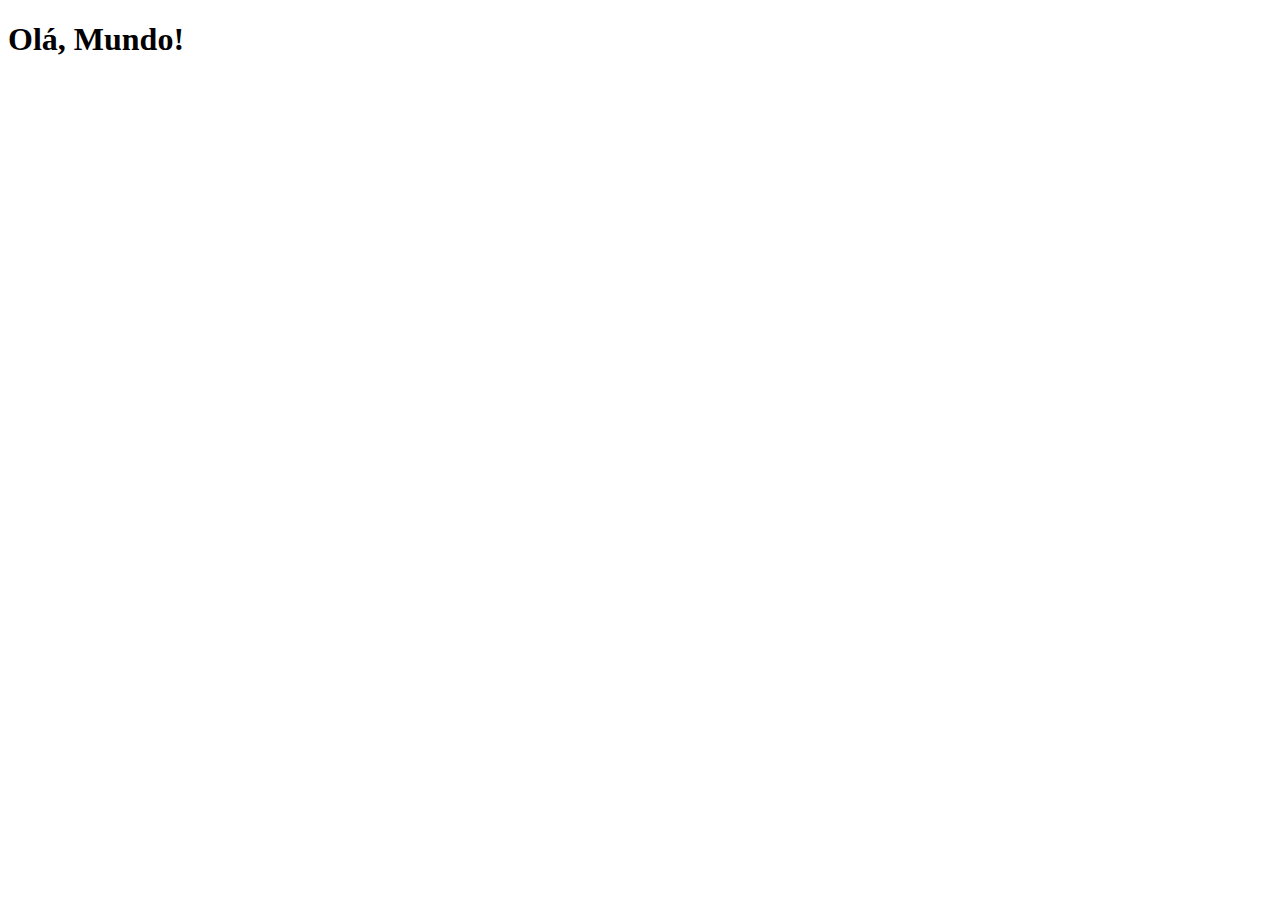
==== index.html @ 4e9cce71 "Criei a página principal" ====
<!DOCTYPE html>
<html lang="pt-br">
<head>
    <meta charset="UTF-8">
    <meta http-equiv="X-UA-Compatible" content="IE=edge">
    <meta name="viewport" content="width=device-width, initial-scale=1.0">
    <title>Projeto Redes Sociais</title>
    <link rel="shortcut icon" href="favicon.ico" type="image/x-icon">
    <link rel="stylesheet" href="estilo/style.css">
</head>
<body>
    <h1>Olá, Mundo!</h1>
</body>
</html>
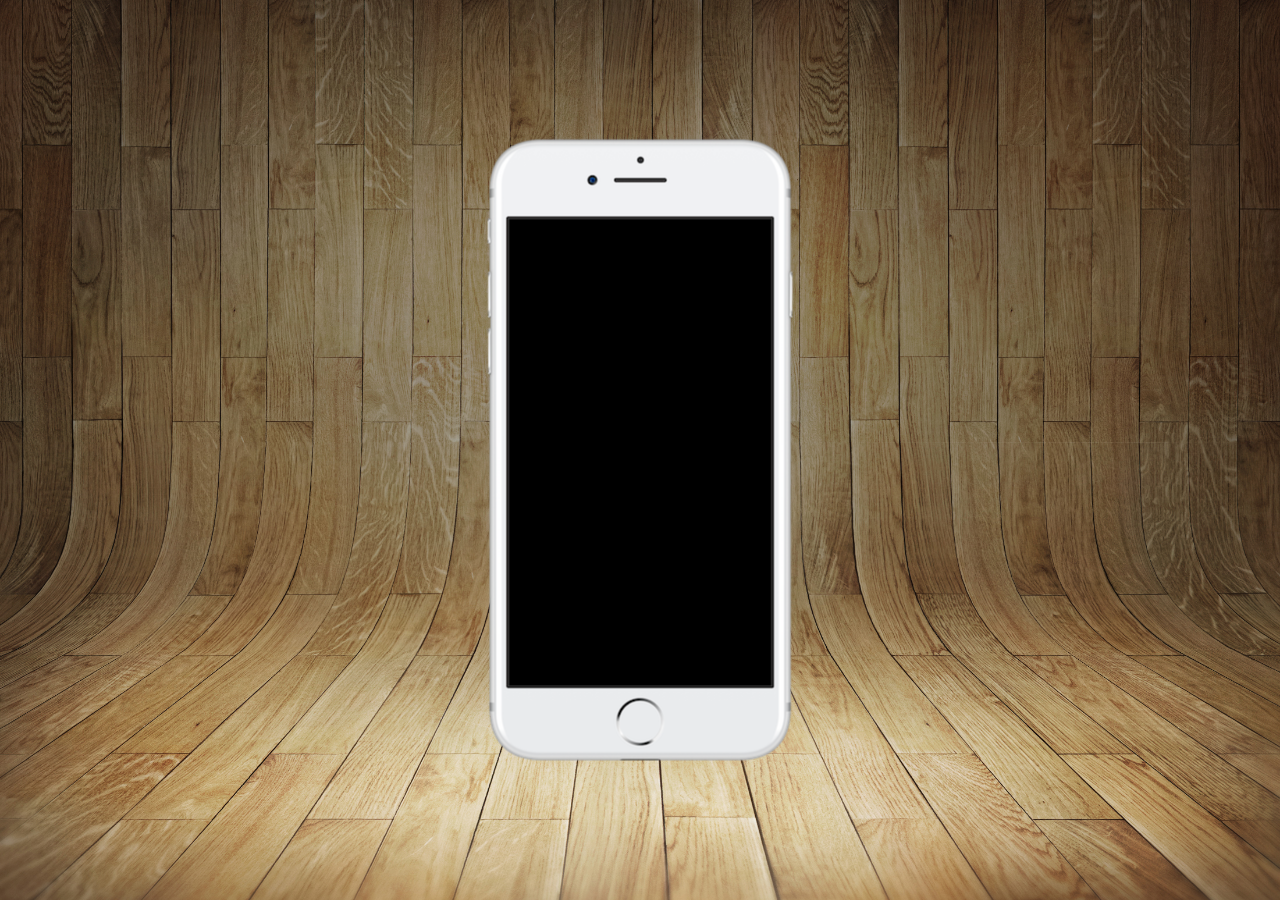
==== commit df1acfba: "criando o estilo da projeto" ====
--- a/index.html
+++ b/index.html
@@ -9,6 +9,13 @@
     <link rel="stylesheet" href="estilo/style.css">
 </head>
 <body>
-    <h1>Olá, Mundo!</h1>
+    <main>
+        <section id="telefone">
+            
+        </section>
+        <section id="redes-sociais">
+
+        </section>
+    </main>
 </body>
 </html>--- a/estilo/style.css
+++ b/estilo/style.css
@@ -0,0 +1,34 @@
+@charset "UTF-8";
+
+* {
+    margin: 0;
+    padding: 0;
+    font-family: Arial, Helvetica, sans-serif;
+}
+
+html, body {
+    height: 100vh;
+    width: 100vw;
+    background-color: black;
+}
+
+body {
+    background: url(../imagens/fundo-madeira.jpg) no-repeat top center;
+    background-size: cover;
+}
+
+main {
+    position: relative;
+    height: 100vh;
+}
+
+section#telefone {
+    position: absolute;
+    top: 50%;
+    left: 50%;
+    transform: translate(-50%, -50%);
+    height: 627px;
+    width: 311px;
+    background-image: url(../imagens/frame-iphone.png);
+    background-repeat: no-repeat;
+}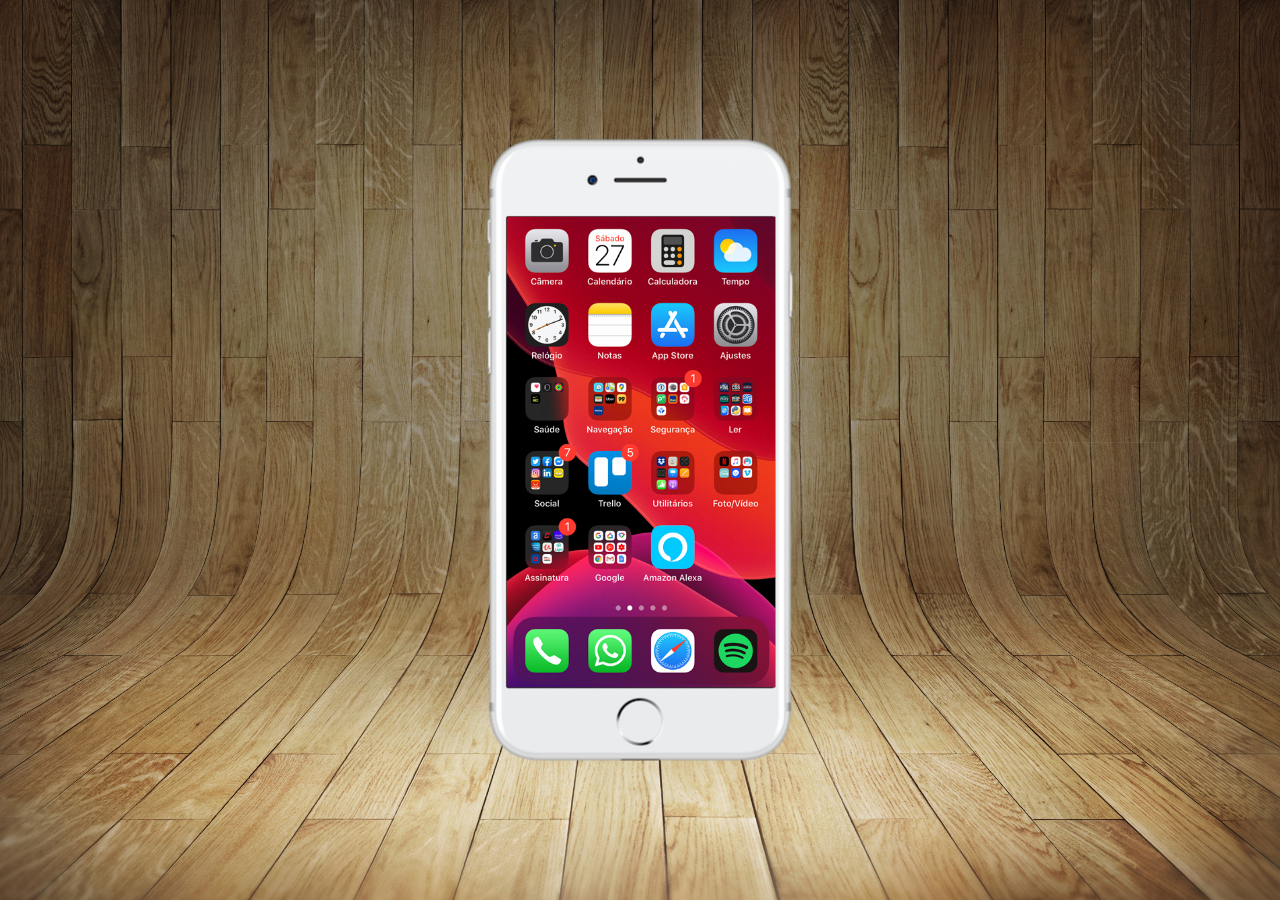
==== commit e16f90ff: "criei a tela do celular" ====
--- a/index.html
+++ b/index.html
@@ -11,7 +11,7 @@
 <body>
     <main>
         <section id="telefone">
-            
+            <iframe src="home.html" name="tela" id="tela" frameborder="0"></iframe>
         </section>
         <section id="redes-sociais">
 
--- a/estilo/style.css
+++ b/estilo/style.css
@@ -31,4 +31,12 @@
     width: 311px;
     background-image: url(../imagens/frame-iphone.png);
     background-repeat: no-repeat;
+}
+
+iframe#tela {
+    position: relative;
+    top: 80px;
+    left: 22px;
+    width: 269px;
+    height: 471px;
 }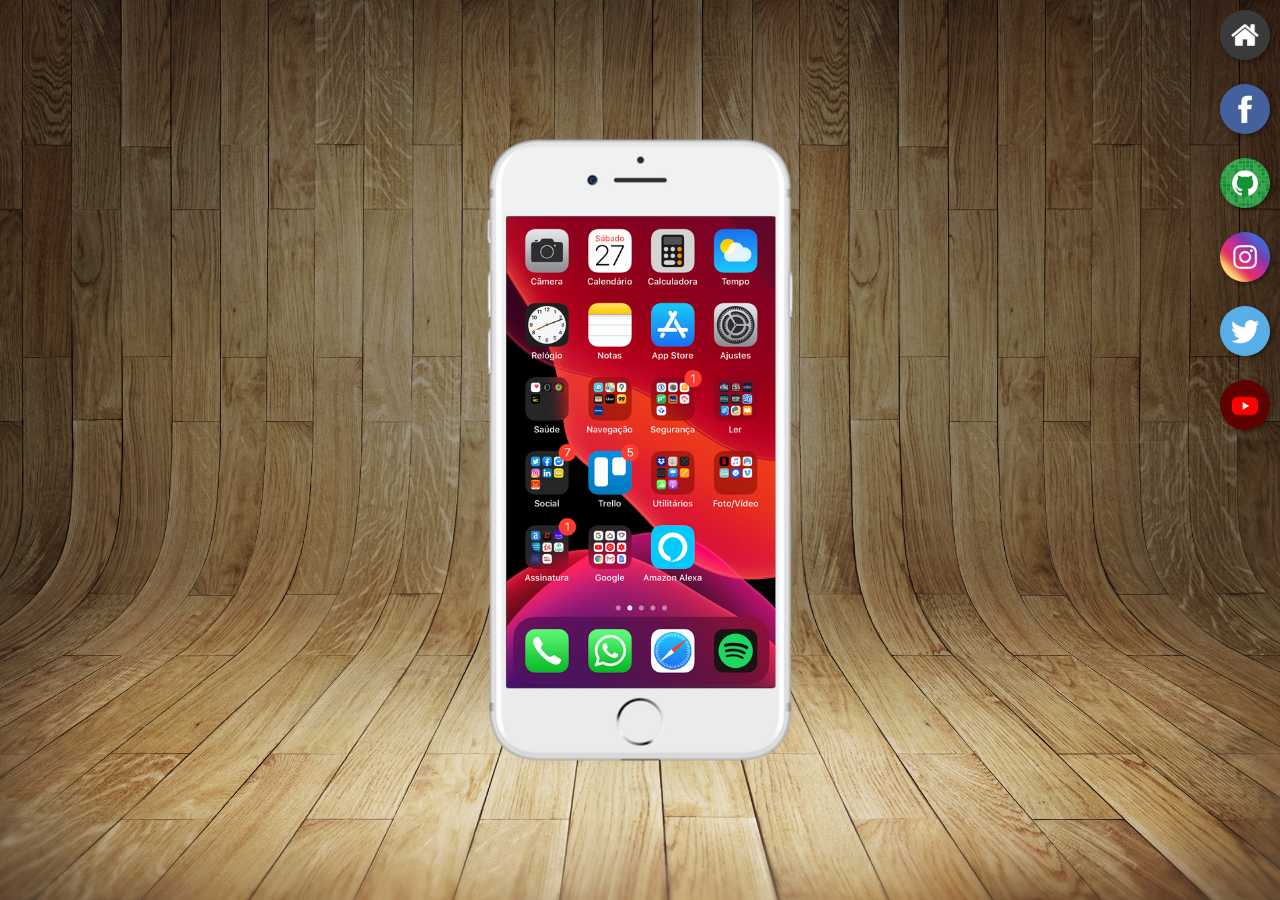
==== commit 917f1721: "criei os botões de redes sociais" ====
--- a/index.html
+++ b/index.html
@@ -11,10 +11,18 @@
 <body>
     <main>
         <section id="telefone">
-            <iframe src="home.html" name="tela" id="tela" frameborder="0"></iframe>
+            <iframe src="home.html" name="tela" id="tela" frameborder="0">
+                Seu navegador não é compativel com isso.
+            </iframe>
+
         </section>
         <section id="redes-sociais">
-
+            <a href="#" target="tela"><img src="imagens/logo-home.jpg" alt="Logo da home"></a><br>
+            <a href="#" target="tela"><img src="imagens/logo-facebook.jpg" alt="logo do facebook"></a><br>
+            <a href="#" target="tela"><img src="imagens/logo-github.jpg" alt="logo do github"></a><br>
+            <a href="#" target="tela"><img src="imagens/logo-instagram.jpg" alt="logo do instagram"></a><br>
+            <a href="#" target="tela"><img src="imagens/logo-twitter.jpg" alt="logo do twiter"></a><br>
+            <a href="#" target="tela"><img src="imagens/logo-youtube.jpg" alt="logo do youtube"></a>
         </section>
     </main>
 </body>
--- a/estilo/style.css
+++ b/estilo/style.css
@@ -39,4 +39,23 @@
     left: 22px;
     width: 269px;
     height: 471px;
+}
+
+section#redes-sociais {
+    text-align: right;
+}
+
+section#redes-sociais img {
+    width: 50px;
+    margin: 10px;
+    border-radius: 50%;
+    box-shadow: 2px 2px 5px rgba(0, 0, 0, 0.400);
+    box-sizing: border-box;
+}
+
+section#redes-sociais img:hover {
+    border: 2px solid rgba(255, 255, 255, 0.6);
+    transform: translate(-3px -3px);
+    box-shadow: 5px 5px 10px rgba(0, 0, 0, 0.623);
+    transition: transform .5s border 1s;
 }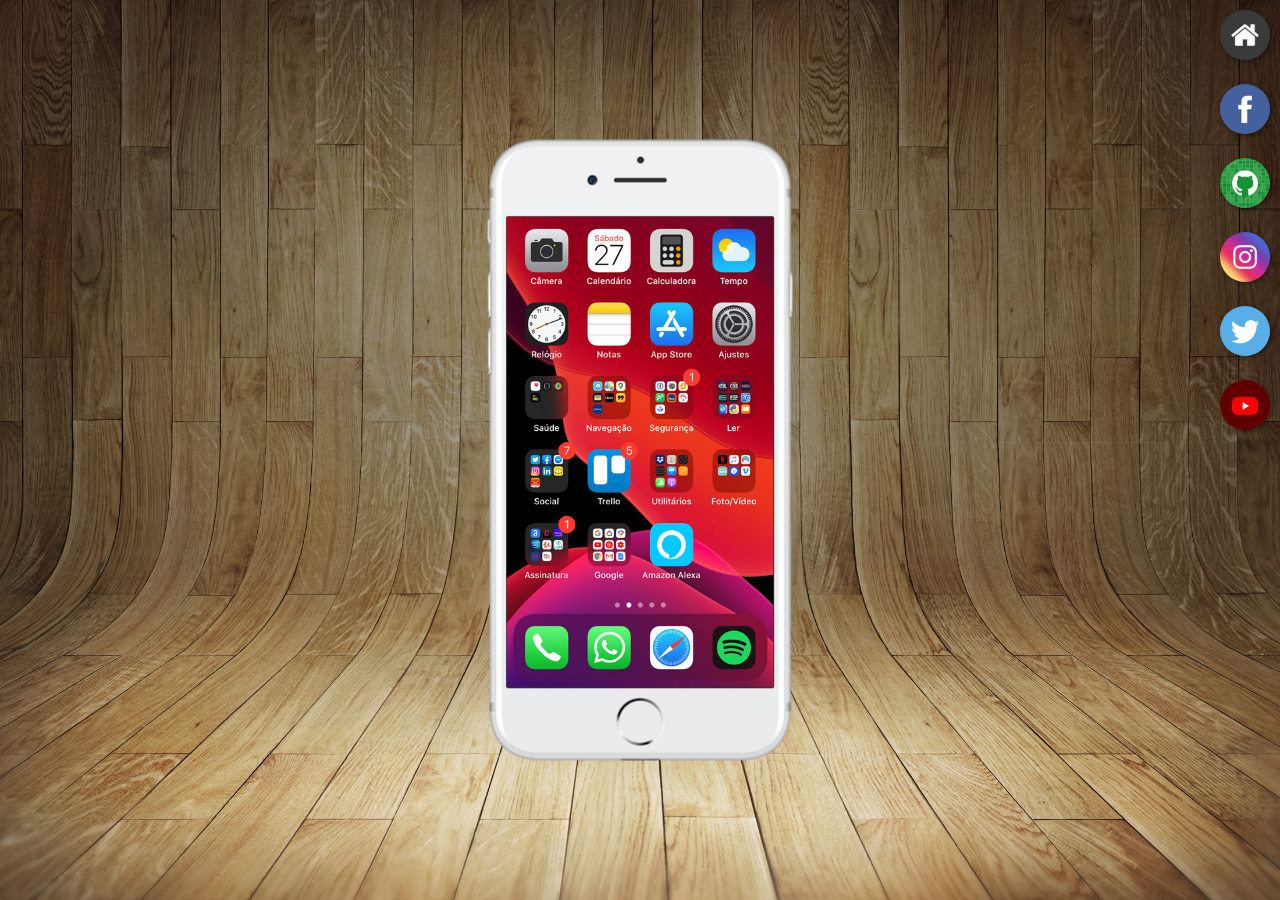
==== commit 30e2187d: "dando função aos botões" ====
--- a/index.html
+++ b/index.html
@@ -17,12 +17,12 @@
 
         </section>
         <section id="redes-sociais">
-            <a href="#" target="tela"><img src="imagens/logo-home.jpg" alt="Logo da home"></a><br>
-            <a href="#" target="tela"><img src="imagens/logo-facebook.jpg" alt="logo do facebook"></a><br>
-            <a href="#" target="tela"><img src="imagens/logo-github.jpg" alt="logo do github"></a><br>
-            <a href="#" target="tela"><img src="imagens/logo-instagram.jpg" alt="logo do instagram"></a><br>
-            <a href="#" target="tela"><img src="imagens/logo-twitter.jpg" alt="logo do twiter"></a><br>
-            <a href="#" target="tela"><img src="imagens/logo-youtube.jpg" alt="logo do youtube"></a>
+            <a href="home.html" target="tela"><img src="imagens/logo-home.jpg" alt="Logo da home"></a><br>
+            <a href="facebook.html" target="tela"><img src="imagens/logo-facebook.jpg" alt="logo do facebook"></a><br>
+            <a href="github.html" target="tela"><img src="imagens/logo-github.jpg" alt="logo do github"></a><br>
+            <a href="instagram.html" target="tela"><img src="imagens/logo-instagram.jpg" alt="logo do instagram"></a><br>
+            <a href="twiter.html" target="tela"><img src="imagens/logo-twitter.jpg" alt="logo do twiter"></a><br>
+            <a href="youtube.html" target="tela"><img src="imagens/logo-youtube.jpg" alt="logo do youtube"></a>
         </section>
     </main>
 </body>
--- a/estilo/style.css
+++ b/estilo/style.css
@@ -37,7 +37,7 @@
     position: relative;
     top: 80px;
     left: 22px;
-    width: 269px;
+    width: 267px;
     height: 471px;
 }
 
